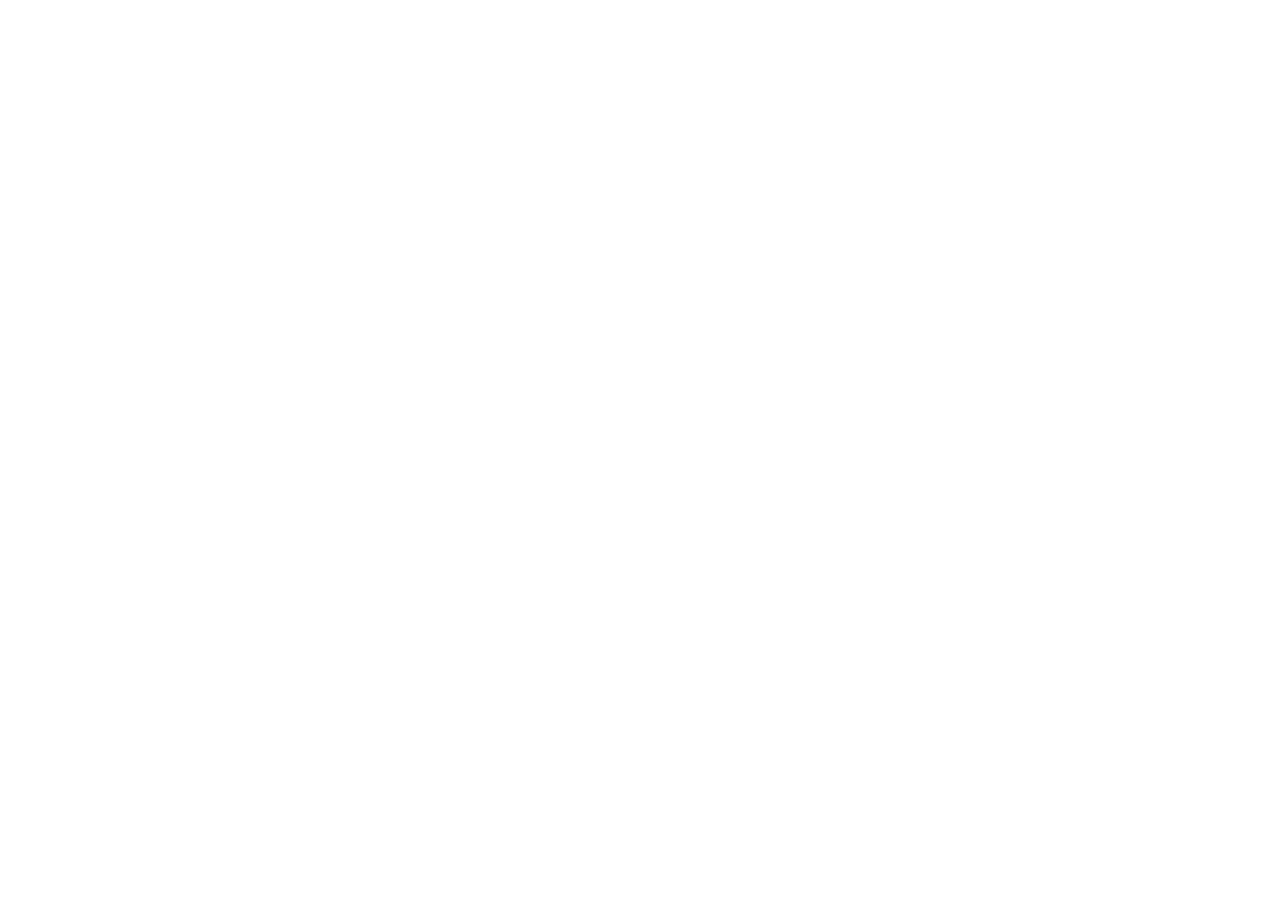
==== index.html @ 10336690 "A message" ====
<!DOCTYPE html>
<html lang="en">
<head>
    <meta charset="UTF-8">
    <meta http-equiv="X-UA-Compatible" content="IE=edge">
    <meta name="viewport" content="width=device-width, initial-scale=1.0">
    <title>Document</title>
</head>
<body>
    
</body>
</html>
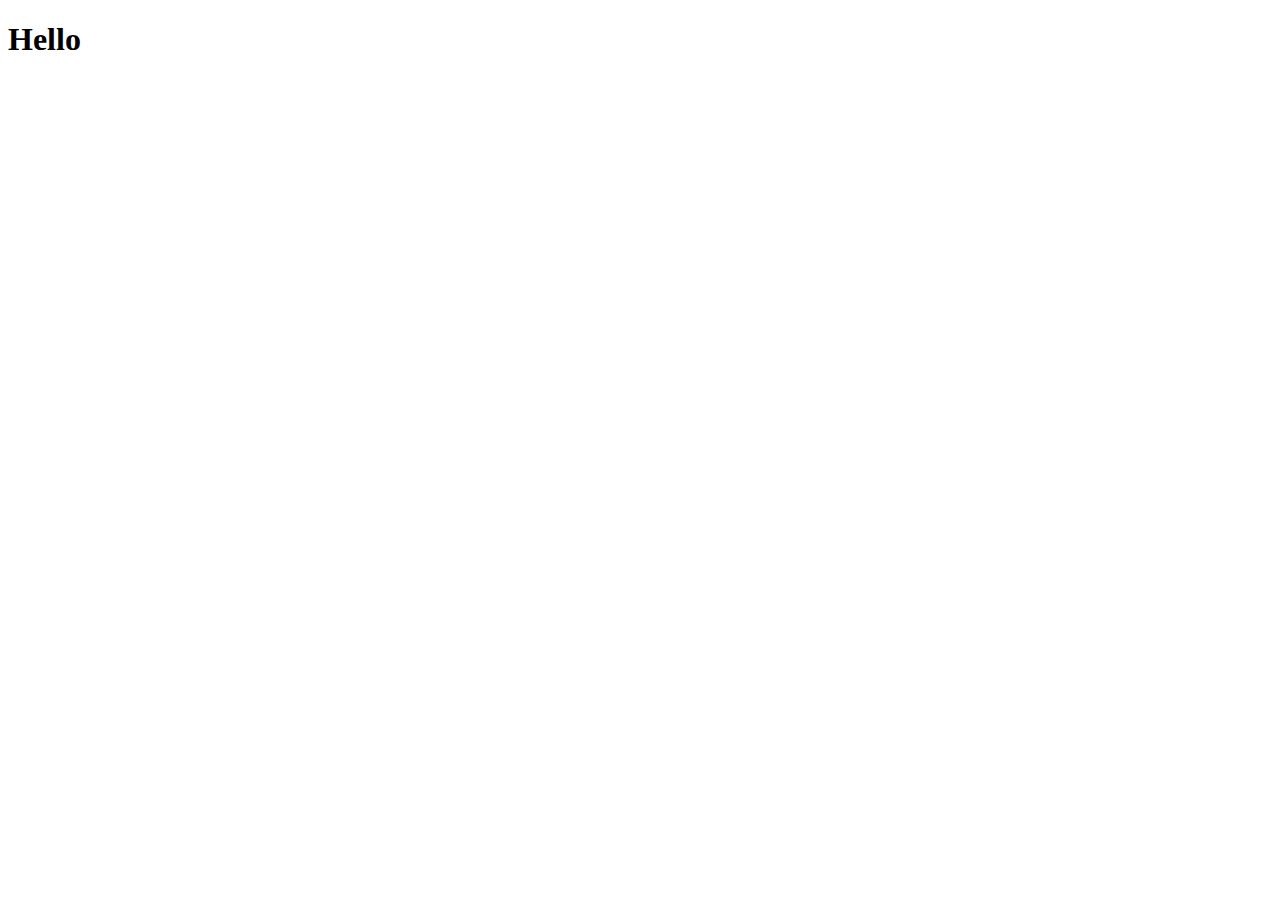
==== commit 594d9154: "." ====
--- a/index.html
+++ b/index.html
@@ -7,6 +7,12 @@
     <title>Document</title>
 </head>
 <body>
-    
+    <h1>Hello</h1>
+    <script>
+        function msg()
+        {
+            alert("Welcome to Javascript");
+        }
+    </script>
 </body>
 </html>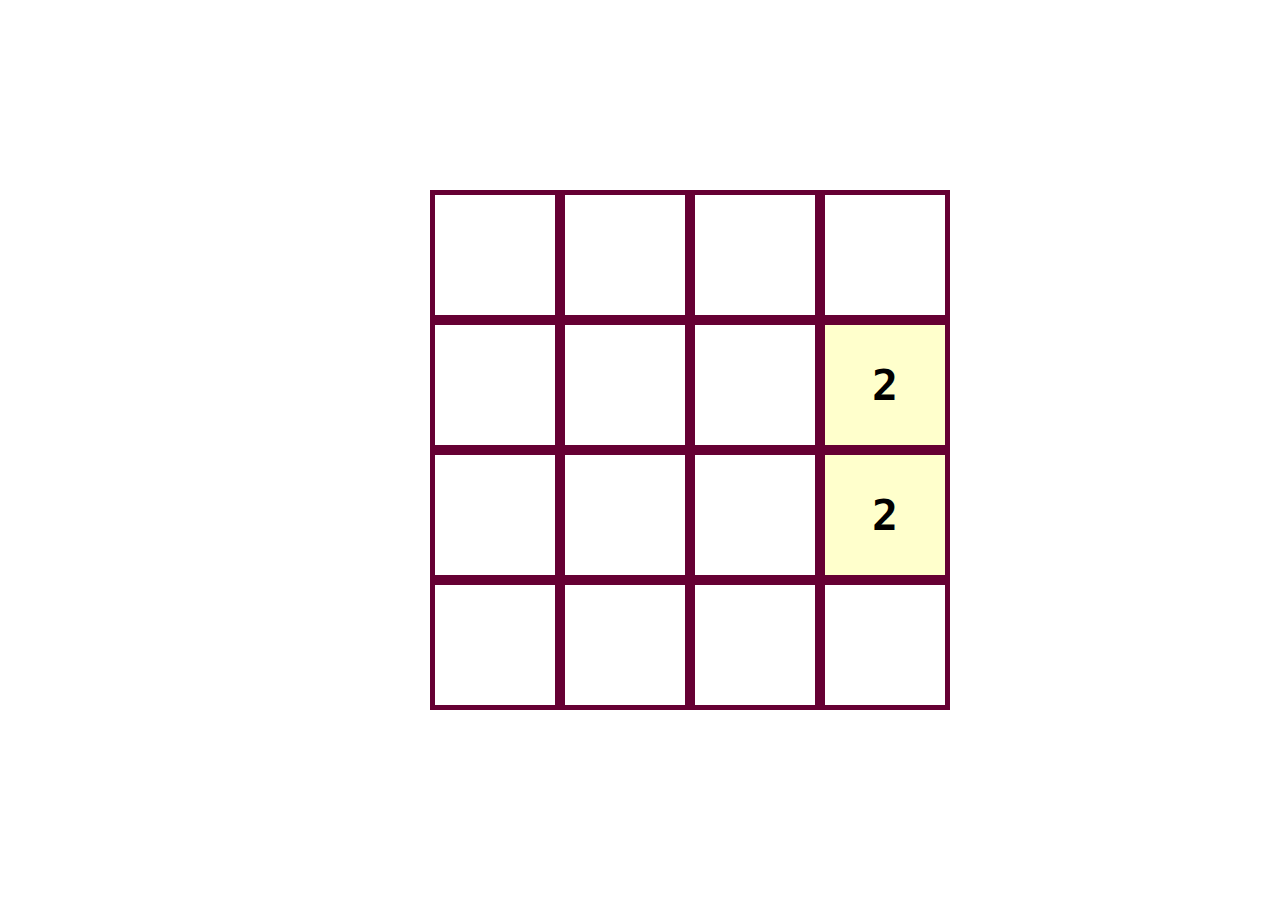
==== commit c11afe6e: "Hey!" ====
--- a/index.html
+++ b/index.html
@@ -1,18 +1,41 @@
 <!DOCTYPE html>
 <html lang="en">
-<head>
+
+<matrix>
     <meta charset="UTF-8">
     <meta http-equiv="X-UA-Compatible" content="IE=edge">
     <meta name="viewport" content="width=device-width, initial-scale=1.0">
-    <title>Document</title>
-</head>
-<body>
-    <h1>Hello</h1>
-    <script>
-        function msg()
-        {
-            alert("Welcome to Javascript");
-        }
-    </script>
+    <title>The 2048</title>
+    <link href="My2048.css" rel="stylesheet"></link>
+</matrix>
+
+<body onload="My2048main()">
+    <div id="label" class="label"></div>
+    <div id="a">
+        <div id="00" class="matrix"></div>
+        <div id="10" class="matrix"></div>
+        <div id="20" class="matrix"></div>
+        <div id="30" class="matrix"></div>
+    </div>
+    <div id="b">
+        <div id="01" class="matrix"></div>
+        <div id="11" class="matrix"></div>
+        <div id="21" class="matrix"></div>
+        <div id="31" class="matrix"></div>
+    </div>
+    <div id="c">
+        <div id="02" class="matrix"></div>
+        <div id="12" class="matrix"></div>
+        <div id="22" class="matrix"></div>
+        <div id="32" class="matrix"></div>
+    </div>
+    <div id="d">
+        <div id="03" class="matrix"></div>
+        <div id="13" class="matrix"></div>
+        <div id="23" class="matrix"></div>
+        <div id="33" class="matrix"></div>
+    </div>
 </body>
+<script src="My2048.js"></script>
+
 </html>--- a/My2048.css
+++ b/My2048.css
@@ -0,0 +1,40 @@
+.label
+{
+    display:flex;
+    /* justify-content:center; */
+    /* align-items:center; */
+    height:20px;
+    width:100px;
+    font-size:1rem;
+    font-family:monospace;
+}
+.matrix
+{
+    display:flex;
+    justify-content:center;
+    align-items:center;
+    height:120px;
+    width:120px;
+    border:5px solid rgb(102,0,51);
+    /* margin:10px; */
+    /* padding:10px; */
+    font-size:2.7rem;
+    font-family:monospace;
+    font-weight:bolder;
+}
+._2
+{
+    background:rgb(255,255,204);
+}
+body
+{
+    display:flex;
+    justify-content:center;
+    align-items:center;
+    height:100vh;
+}
+*
+{
+    margin:0;
+    padding:0;
+}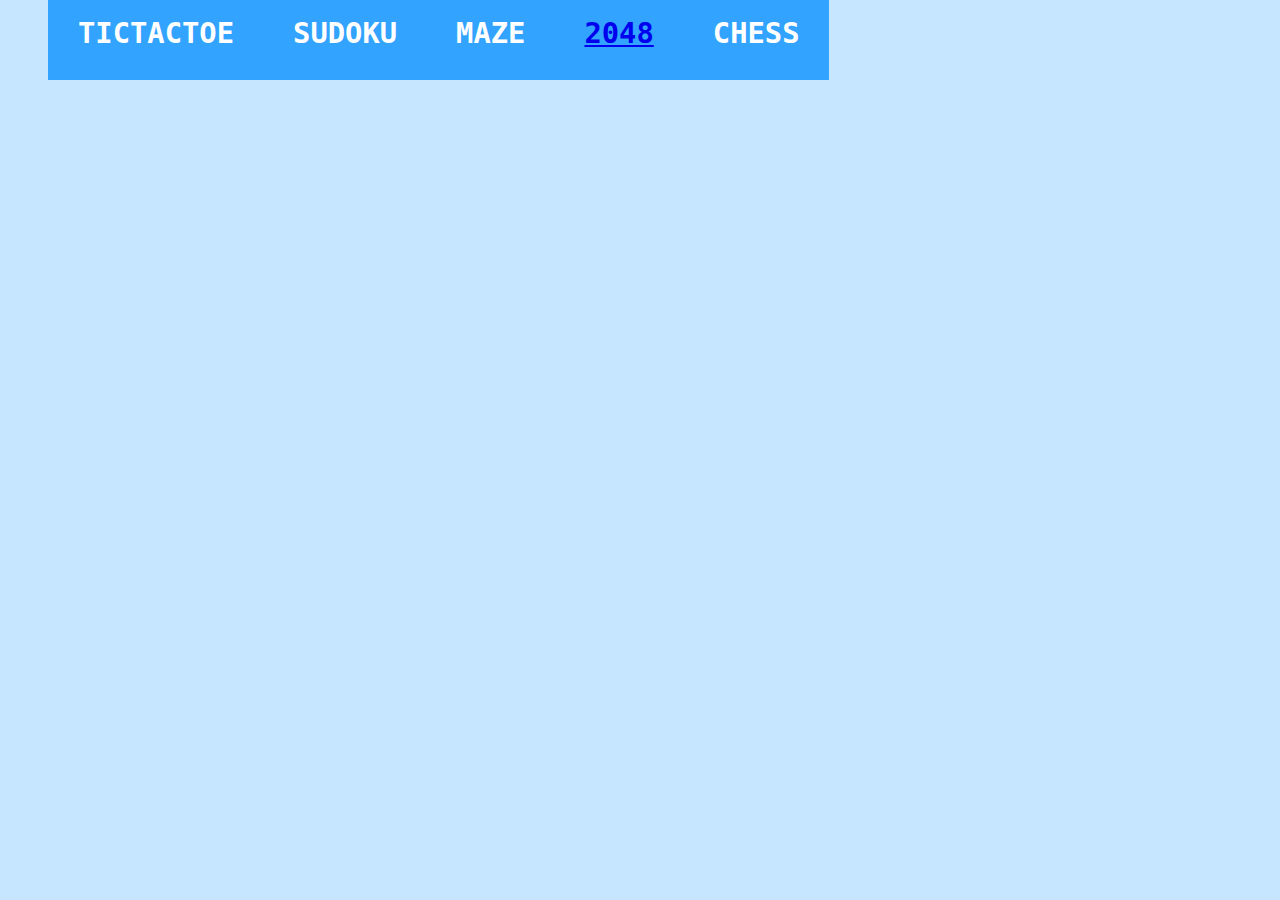
==== commit 9f298072: "Hey!" ====
--- a/index.html
+++ b/index.html
@@ -1,41 +1,20 @@
 <!DOCTYPE html>
 <html lang="en">
-
-<matrix>
+<head>
     <meta charset="UTF-8">
     <meta http-equiv="X-UA-Compatible" content="IE=edge">
     <meta name="viewport" content="width=device-width, initial-scale=1.0">
-    <title>The 2048</title>
-    <link href="My2048.css" rel="stylesheet"></link>
-</matrix>
-
-<body onload="My2048main()">
-    <div id="label" class="label"></div>
-    <div id="a">
-        <div id="00" class="matrix"></div>
-        <div id="10" class="matrix"></div>
-        <div id="20" class="matrix"></div>
-        <div id="30" class="matrix"></div>
-    </div>
-    <div id="b">
-        <div id="01" class="matrix"></div>
-        <div id="11" class="matrix"></div>
-        <div id="21" class="matrix"></div>
-        <div id="31" class="matrix"></div>
-    </div>
-    <div id="c">
-        <div id="02" class="matrix"></div>
-        <div id="12" class="matrix"></div>
-        <div id="22" class="matrix"></div>
-        <div id="32" class="matrix"></div>
-    </div>
-    <div id="d">
-        <div id="03" class="matrix"></div>
-        <div id="13" class="matrix"></div>
-        <div id="23" class="matrix"></div>
-        <div id="33" class="matrix"></div>
-    </div>
+    <title>My Games</title>
+    <link href="index.css" rel="stylesheet"></link>
+    
+</head>
+<body style="background:rgb(198, 229, 255);">
+    <ul id="menubar">
+        <li>Tictactoe</li>
+        <li>Sudoku</li>
+        <li>Maze</li>
+        <li><a href="My2048.html">2048</a></li>
+        <li>Chess</li>
+    </ul>
 </body>
-<script src="My2048.js"></script>
-
 </html>--- a/index.css
+++ b/index.css
@@ -0,0 +1,26 @@
+#menubar
+{
+    justify-content:center;
+}
+ul li
+{
+    text-transform:uppercase;
+    display:inline;
+    margin-right:-5px;
+    font-size:1.8rem;
+    font-family:monospace;
+    font-weight:bolder;
+    padding:30px;
+    background:rgb(50, 163, 255);
+    color:rgb(255, 255, 255);
+    cursor:pointer;
+    transition:all 0.3s;
+}
+ul li:hover
+{
+    background:rgb(0, 131, 237);
+}
+body
+{
+    background:rgb(198, 229, 255);
+}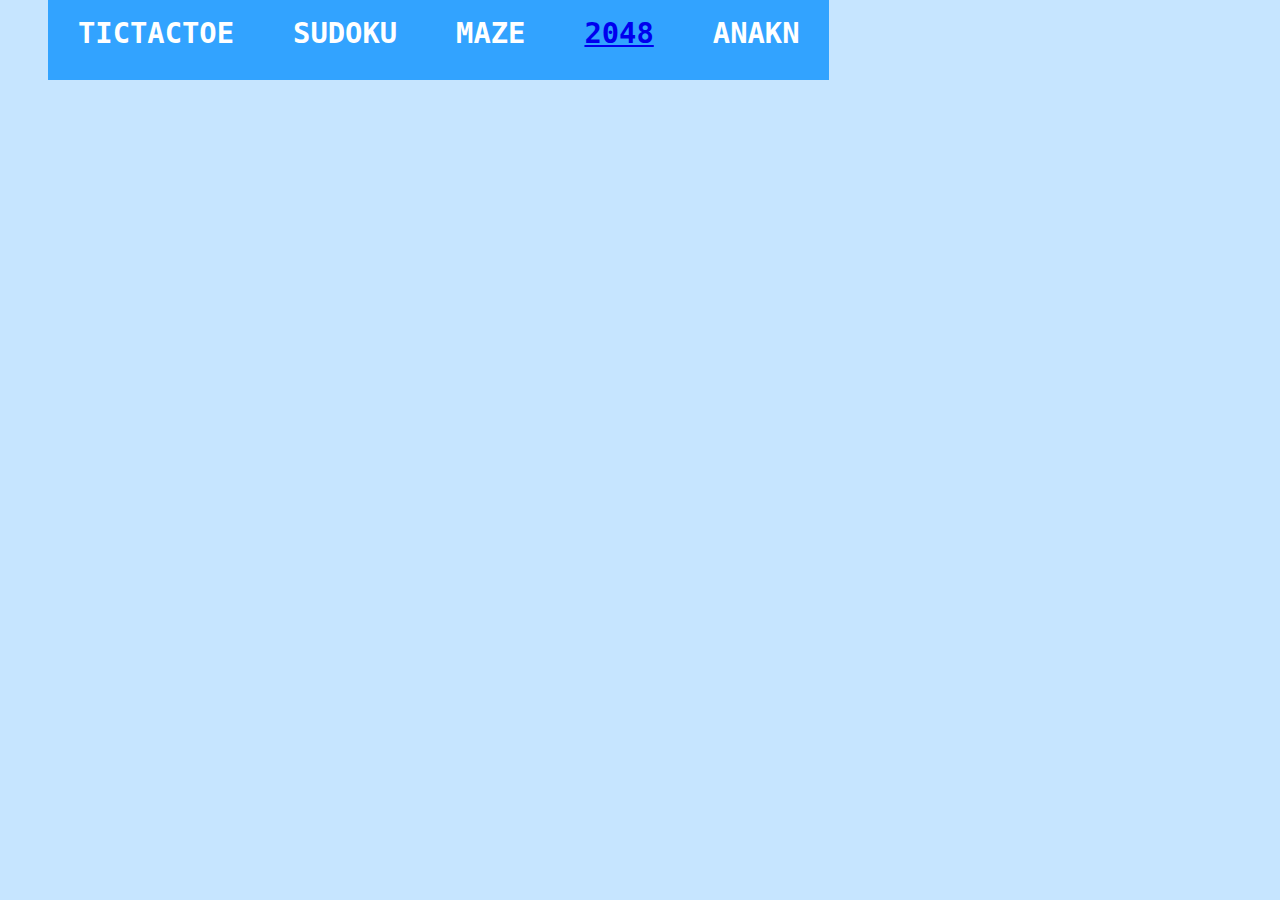
==== commit 94f2fc3d: "anakn test" ====
--- a/index.html
+++ b/index.html
@@ -14,7 +14,7 @@
         <li>Sudoku</li>
         <li>Maze</li>
         <li><a href="My2048.html">2048</a></li>
-        <li>Chess</li>
+        <li>anakn</li>
     </ul>
 </body>
 </html>